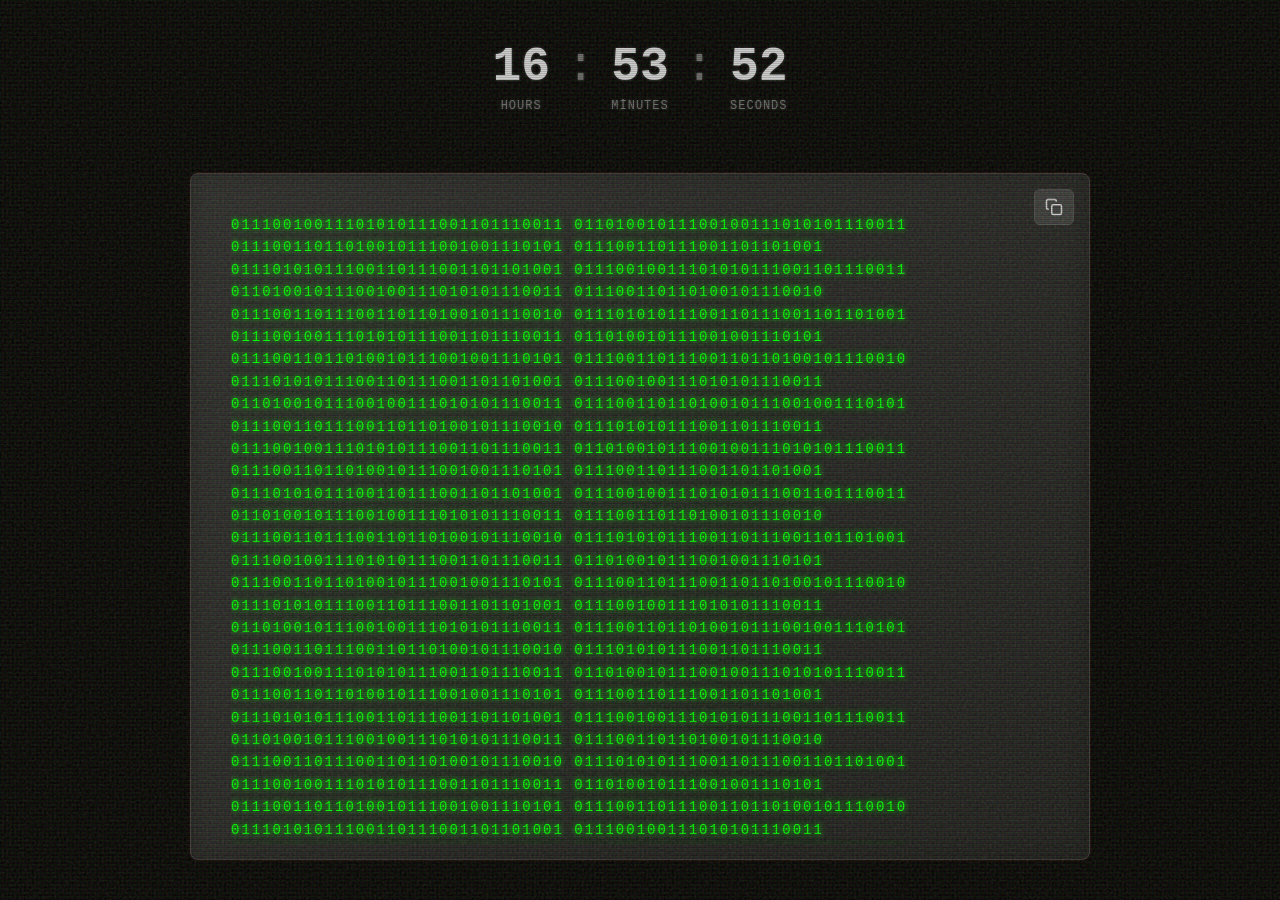
==== index.html @ d08fcc61 "newstsss" ====
<!DOCTYPE html>
<html lang="tr">
<head>
    <meta charset="UTF-8">
    <meta name="viewport" content="width=device-width, initial-scale=1.0">
    <title>ERROR_CODE_99</title>
    <link rel="stylesheet" href="styles.css">
</head>
<body>
    <div class="glitch-overlay"></div>
    <div class="scanlines"></div>
    <div class="noise"></div>
    <div class="binary-rain" id="binaryRain"></div>
    <div class="container">
        <div class="countdown-container">
            <div class="countdown" id="countdown">
                <span class="time-unit">
                    <span class="time-value" id="hours">24</span>
                    <span class="time-label">hours</span>
                </span>
                <span class="separator">:</span>
                <span class="time-unit">
                    <span class="time-value" id="minutes">00</span>
                    <span class="time-label">minutes</span>
                </span>
                <span class="separator">:</span>
                <span class="time-unit">
                    <span class="time-value" id="seconds">00</span>
                    <span class="time-label">seconds</span>
                </span>
            </div>
        </div>
        
        <div class="prompt-container">
            <button class="copy-button" id="copyButton" title="Copy to clipboard">
                <svg width="18" height="18" viewBox="0 0 24 24" fill="none" stroke="currentColor" stroke-width="2">
                    <rect x="9" y="9" width="13" height="13" rx="2" ry="2"></rect>
                    <path d="M5 15H4a2 2 0 0 1-2-2V4a2 2 0 0 1 2-2h9a2 2 0 0 1 2 2v1"></path>
                </svg>
            </button>
            <div class="prompt-content" id="promptContent"></div>
        </div>
    </div>
    
    <script src="script.js"></script>
</body>
</html>
---- styles.css ----
* {
    margin: 0;
    padding: 0;
    box-sizing: border-box;
}

body {
    background-color: #000000;
    color: #ffffff;
    font-family: 'Courier New', monospace;
    min-height: 100vh;
    width: 100vw;
    height: 100vh;
    display: flex;
    justify-content: center;
    align-items: center;
    overflow: hidden;
    position: relative;
    margin: 0;
    padding: 0;
}

/* Glitch overlay efekti */
.glitch-overlay {
    position: fixed;
    top: 0;
    left: 0;
    width: 100%;
    height: 100%;
    pointer-events: none;
    z-index: 1000;
    background: 
        linear-gradient(0deg, transparent 50%, rgba(0, 255, 0, 0.03) 50%),
        linear-gradient(90deg, transparent 50%, rgba(255, 0, 0, 0.03) 50%);
    background-size: 100% 4px, 4px 100%;
    animation: glitch 0.3s infinite;
    mix-blend-mode: screen;
}

@keyframes glitch {
    0%, 100% {
        transform: translate(0);
        opacity: 1;
    }
    20% {
        transform: translate(-2px, 2px);
        opacity: 0.8;
    }
    40% {
        transform: translate(-2px, -2px);
        opacity: 0.9;
    }
    60% {
        transform: translate(2px, 2px);
        opacity: 0.85;
    }
    80% {
        transform: translate(2px, -2px);
        opacity: 0.9;
    }
}

/* Scanlines efekti */
.scanlines {
    position: fixed;
    top: 0;
    left: 0;
    width: 100%;
    height: 100%;
    pointer-events: none;
    z-index: 999;
    background: repeating-linear-gradient(
        0deg,
        rgba(0, 0, 0, 0.15),
        rgba(0, 0, 0, 0.15) 1px,
        transparent 1px,
        transparent 2px
    );
    animation: scanline 8s linear infinite;
}

@keyframes scanline {
    0% {
        transform: translateY(0);
    }
    100% {
        transform: translateY(100vh);
    }
}

/* Noise/static efekti */
.noise {
    position: fixed;
    top: 0;
    left: 0;
    width: 100%;
    height: 100%;
    pointer-events: none;
    z-index: 998;
    opacity: 0.15;
    background-image: url("data:image/svg+xml,%3Csvg viewBox='0 0 400 400' xmlns='http://www.w3.org/2000/svg'%3E%3Cfilter id='noiseFilter'%3E%3CfeTurbulence type='fractalNoise' baseFrequency='0.9' numOctaves='4' stitchTiles='stitch'/%3E%3C/filter%3E%3Crect width='100%25' height='100%25' filter='url(%23noiseFilter)'/%3E%3C/svg%3E");
    animation: noise 0.2s infinite;
}

@keyframes noise {
    0%, 100% {
        opacity: 0.1;
    }
    50% {
        opacity: 0.2;
    }
}

/* Binary rain efekti */
.binary-rain {
    position: fixed;
    top: 0;
    left: 0;
    width: 100%;
    height: 100%;
    pointer-events: none;
    z-index: 500;
    overflow: hidden;
    font-family: 'Courier New', monospace;
    font-size: 14px;
    color: #00ff00;
    opacity: 0.3;
    text-shadow: 0 0 5px rgba(0, 255, 0, 0.5);
}

.binary-column {
    position: absolute;
    top: -100%;
    color: #00ff00;
    font-size: 14px;
    line-height: 1.4;
    white-space: nowrap;
    animation: fall linear infinite;
    text-shadow: 0 0 5px rgba(0, 255, 0, 0.8), 0 0 10px rgba(0, 255, 0, 0.4);
    font-weight: 300;
    letter-spacing: 1px;
}

.binary-column:nth-child(odd) {
    color: #00ff88;
    opacity: 0.8;
}

.binary-column:nth-child(3n) {
    color: #88ff00;
    opacity: 0.7;
}

@keyframes fall {
    0% {
        transform: translateY(-100%);
        opacity: 0;
    }
    10% {
        opacity: 1;
    }
    90% {
        opacity: 1;
    }
    100% {
        transform: translateY(100vh);
        opacity: 0;
    }
}

.container {
    width: 100%;
    height: 100vh;
    max-width: 100%;
    padding: 40px 20px;
    display: flex;
    flex-direction: column;
    align-items: center;
    justify-content: center;
    gap: 40px;
    position: relative;
    z-index: 1;
    animation: flicker 3s infinite;
}

@keyframes flicker {
    0%, 100% {
        opacity: 1;
    }
    41.99% {
        opacity: 1;
    }
    42% {
        opacity: 0.98;
    }
    42.01% {
        opacity: 1;
    }
    43% {
        opacity: 0.99;
    }
    43.01% {
        opacity: 1;
    }
    47.99% {
        opacity: 1;
    }
    48% {
        opacity: 0.97;
    }
    48.01% {
        opacity: 1;
    }
}

.countdown-container {
    width: 100%;
    display: flex;
    justify-content: center;
    margin-bottom: 20px;
}

.countdown {
    display: flex;
    align-items: center;
    gap: 15px;
    color: #888888;
    font-size: 24px;
    font-weight: 300;
    position: relative;
    animation: countdown-glitch 6s infinite;
    text-shadow: 0 0 3px rgba(136, 136, 136, 0.5);
}

@keyframes countdown-glitch {
    0%, 100% {
        transform: translate(0);
        opacity: 1;
    }
    15% {
        transform: translate(-1px, 1px);
        opacity: 0.95;
    }
    30% {
        transform: translate(1px, -1px);
        opacity: 0.97;
    }
    45% {
        transform: translate(-0.5px, -0.5px);
        opacity: 0.96;
    }
    60% {
        transform: translate(0.5px, 0.5px);
        opacity: 0.98;
    }
    75% {
        transform: translate(0);
        opacity: 1;
    }
}

.time-unit {
    display: flex;
    flex-direction: column;
    align-items: center;
    gap: 5px;
}

.time-value {
    font-size: 48px;
    font-weight: 600;
    color: #cccccc;
    min-width: 60px;
    text-align: center;
}

.time-label {
    font-size: 12px;
    color: #666666;
    text-transform: uppercase;
    letter-spacing: 1px;
}

.separator {
    font-size: 48px;
    color: #666666;
    margin-top: -20px;
}

.prompt-container {
    width: 100%;
    max-width: 900px;
    background: linear-gradient(135deg, #2a2a2a 0%, #1a1a1a 100%);
    border: 1px solid #3a3a3a;
    border-radius: 8px;
    padding: 40px;
    box-shadow: 
        0 4px 20px rgba(0, 0, 0, 0.5),
        0 0 0 1px rgba(255, 0, 0, 0.1),
        inset 0 0 20px rgba(0, 0, 0, 0.3);
    position: relative;
    animation: glitch-box 4s infinite;
    overflow: hidden;
}

@keyframes glitch-box {
    0%, 100% {
        transform: translate(0);
        filter: hue-rotate(0deg);
    }
    20% {
        transform: translate(-1px, 1px);
        filter: hue-rotate(5deg);
    }
    40% {
        transform: translate(1px, -1px);
        filter: hue-rotate(-5deg);
    }
    60% {
        transform: translate(-1px, -1px);
        filter: hue-rotate(3deg);
    }
    80% {
        transform: translate(1px, 1px);
        filter: hue-rotate(-3deg);
    }
}

.prompt-container::before {
    content: '';
    position: absolute;
    top: 0;
    left: -100%;
    width: 100%;
    height: 100%;
    background: linear-gradient(
        90deg,
        transparent,
        rgba(255, 255, 255, 0.03) 50%,
        transparent
    );
    animation: scan 3s linear infinite;
}

@keyframes scan {
    0% {
        left: -100%;
    }
    100% {
        left: 100%;
    }
}

.copy-button {
    position: absolute;
    top: 15px;
    right: 15px;
    background: #3a3a3a;
    border: 1px solid #4a4a4a;
    border-radius: 6px;
    color: #cccccc;
    cursor: pointer;
    padding: 8px 10px;
    display: flex;
    align-items: center;
    justify-content: center;
    transition: all 0.2s ease;
    z-index: 10;
}

.copy-button:hover {
    background: #4a4a4a;
    border-color: #5a5a5a;
    color: #ffffff;
}

.copy-button:active {
    background: #2a2a2a;
    transform: scale(0.95);
}

.copy-button.copied {
    background: #2a5a2a;
    border-color: #3a7a3a;
    color: #90ee90;
}

.prompt-content {
    color: #00ff00;
    font-size: 14px;
    line-height: 1.6;
    white-space: pre-wrap;
    word-wrap: break-word;
    font-family: 'Courier New', 'Consolas', 'Monaco', 'Lucida Console', monospace;
    text-align: left;
    letter-spacing: 2px;
    font-variant-ligatures: none;
    text-rendering: optimizeLegibility;
    -webkit-font-smoothing: antialiased;
    -moz-osx-font-smoothing: grayscale;
    position: relative;
    animation: text-glitch 5s infinite;
    text-shadow: 
        0 0 5px rgba(0, 255, 0, 0.8),
        0 0 10px rgba(0, 255, 0, 0.4),
        0 0 15px rgba(0, 255, 0, 0.2);
    overflow-y: auto;
    max-height: 70vh;
}

@keyframes text-glitch {
    0%, 100% {
        transform: translate(0);
        opacity: 1;
    }
    10% {
        transform: translate(-0.5px, 0.5px);
        opacity: 0.98;
    }
    20% {
        transform: translate(0.5px, -0.5px);
        opacity: 0.99;
    }
    30% {
        transform: translate(-0.3px, -0.3px);
        opacity: 0.97;
    }
    40% {
        transform: translate(0.3px, 0.3px);
        opacity: 0.99;
    }
    50% {
        transform: translate(0);
        opacity: 1;
    }
}

/* Responsive tasarım */
@media (max-width: 768px) {
    .countdown {
        font-size: 18px;
        gap: 10px;
    }
    
    .time-value {
        font-size: 36px;
        min-width: 50px;
    }
    
    .separator {
        font-size: 36px;
        margin-top: -15px;
    }
    
    .prompt-container {
        padding: 30px 20px;
    }
    
    .copy-button {
        top: 10px;
        right: 10px;
        padding: 6px 8px;
    }
    
    .copy-button svg {
        width: 16px;
        height: 16px;
    }
    
    .prompt-content {
        font-size: 12px;
    }
}

@media (max-width: 480px) {
    .time-value {
        font-size: 28px;
        min-width: 40px;
    }
    
    .separator {
        font-size: 28px;
        margin-top: -12px;
    }
    
    .time-label {
        font-size: 10px;
    }
    
    .copy-button {
        top: 8px;
        right: 8px;
        padding: 5px 7px;
    }
    
    .copy-button svg {
        width: 14px;
        height: 14px;
    }
    
    .prompt-content {
        font-size: 11px;
    }
}
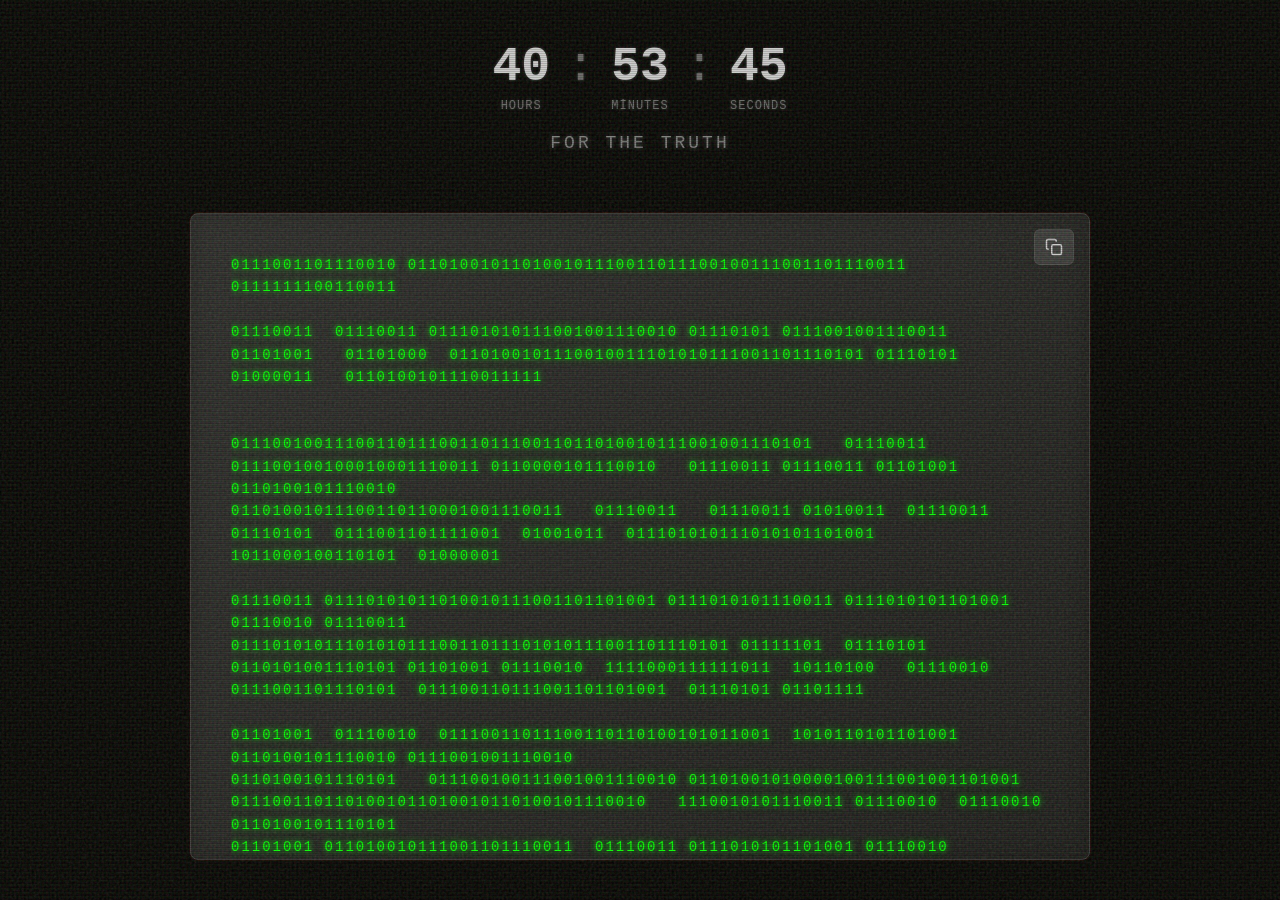
==== commit 10f936ed: "newstyles" ====
--- a/index.html
+++ b/index.html
@@ -15,7 +15,7 @@
         <div class="countdown-container">
             <div class="countdown" id="countdown">
                 <span class="time-unit">
-                    <span class="time-value" id="hours">24</span>
+                    <span class="time-value" id="hours">48</span>
                     <span class="time-label">hours</span>
                 </span>
                 <span class="separator">:</span>
@@ -29,6 +29,7 @@
                     <span class="time-label">seconds</span>
                 </span>
             </div>
+            <div class="truth-text">For the truth</div>
         </div>
         
         <div class="prompt-container">
--- a/styles.css
+++ b/styles.css
@@ -216,8 +216,11 @@
 .countdown-container {
     width: 100%;
     display: flex;
+    flex-direction: column;
+    align-items: center;
     justify-content: center;
     margin-bottom: 20px;
+    gap: 20px;
 }
 
 .countdown {
@@ -230,6 +233,37 @@
     position: relative;
     animation: countdown-glitch 6s infinite;
     text-shadow: 0 0 3px rgba(136, 136, 136, 0.5);
+}
+
+.truth-text {
+    color: #888888;
+    font-size: 18px;
+    font-weight: 300;
+    letter-spacing: 3px;
+    text-transform: uppercase;
+    text-align: center;
+    animation: truth-glitch 7s infinite;
+    text-shadow: 0 0 5px rgba(136, 136, 136, 0.6);
+    opacity: 0.9;
+}
+
+@keyframes truth-glitch {
+    0%, 100% {
+        transform: translate(0);
+        opacity: 0.9;
+    }
+    25% {
+        transform: translate(-1px, 1px);
+        opacity: 0.85;
+    }
+    50% {
+        transform: translate(1px, -1px);
+        opacity: 0.88;
+    }
+    75% {
+        transform: translate(-0.5px, -0.5px);
+        opacity: 0.87;
+    }
 }
 
 @keyframes countdown-glitch {
@@ -470,6 +504,11 @@
     .prompt-content {
         font-size: 12px;
     }
+    
+    .truth-text {
+        font-size: 14px;
+        letter-spacing: 2px;
+    }
 }
 
 @media (max-width: 480px) {
@@ -501,5 +540,10 @@
     .prompt-content {
         font-size: 11px;
     }
-}
-
+    
+    .truth-text {
+        font-size: 12px;
+        letter-spacing: 1.5px;
+    }
+}
+
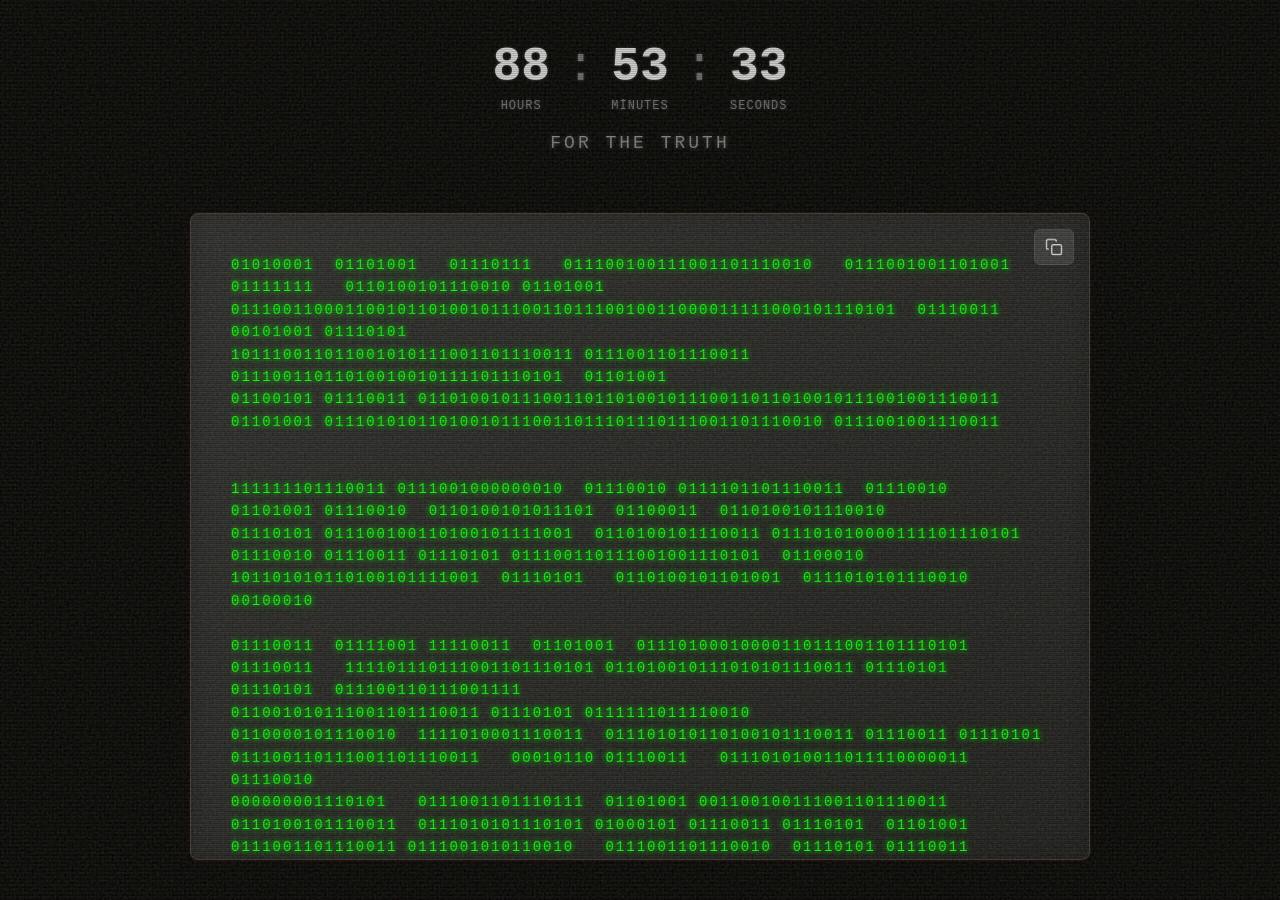
==== commit 37c90001: "newtime" ====
--- a/index.html
+++ b/index.html
@@ -15,7 +15,7 @@
         <div class="countdown-container">
             <div class="countdown" id="countdown">
                 <span class="time-unit">
-                    <span class="time-value" id="hours">48</span>
+                    <span class="time-value" id="hours">96</span>
                     <span class="time-label">hours</span>
                 </span>
                 <span class="separator">:</span>
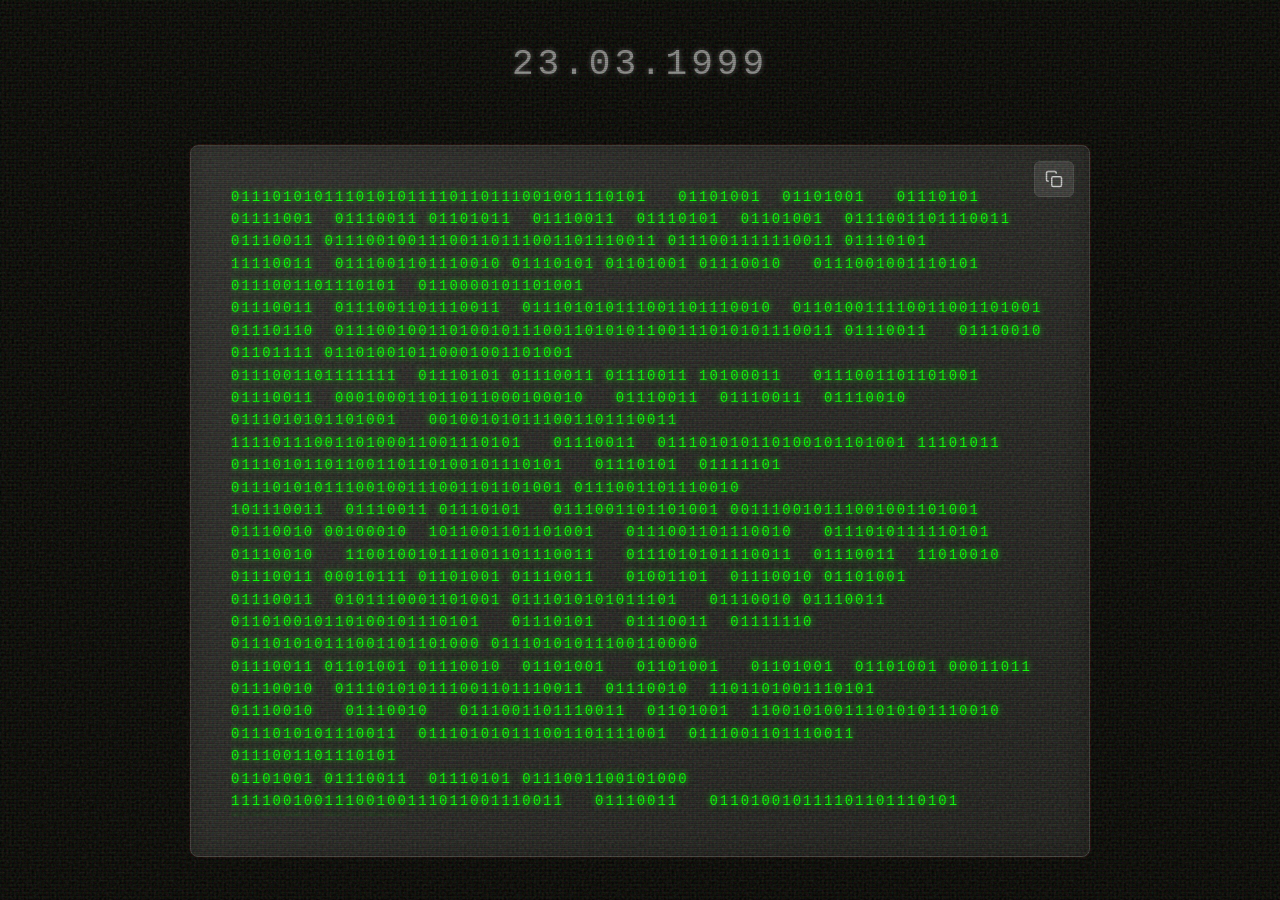
==== commit 52034f75: "newdate" ====
--- a/index.html
+++ b/index.html
@@ -13,23 +13,7 @@
     <div class="binary-rain" id="binaryRain"></div>
     <div class="container">
         <div class="countdown-container">
-            <div class="countdown" id="countdown">
-                <span class="time-unit">
-                    <span class="time-value" id="hours">96</span>
-                    <span class="time-label">hours</span>
-                </span>
-                <span class="separator">:</span>
-                <span class="time-unit">
-                    <span class="time-value" id="minutes">00</span>
-                    <span class="time-label">minutes</span>
-                </span>
-                <span class="separator">:</span>
-                <span class="time-unit">
-                    <span class="time-value" id="seconds">00</span>
-                    <span class="time-label">seconds</span>
-                </span>
-            </div>
-            <div class="truth-text">For the truth</div>
+            <div class="date-display" id="dateDisplay">01.03.1965</div>
         </div>
         
         <div class="prompt-container">
--- a/styles.css
+++ b/styles.css
@@ -223,16 +223,43 @@
     gap: 20px;
 }
 
-.countdown {
-    display: flex;
-    align-items: center;
-    gap: 15px;
+.date-display {
     color: #888888;
-    font-size: 24px;
-    font-weight: 300;
+    font-size: 36px;
+    font-weight: 400;
+    letter-spacing: 4px;
     position: relative;
-    animation: countdown-glitch 6s infinite;
-    text-shadow: 0 0 3px rgba(136, 136, 136, 0.5);
+    animation: date-glitch 6s infinite;
+    text-shadow: 0 0 5px rgba(136, 136, 136, 0.6);
+    font-family: 'Courier New', monospace;
+    text-align: center;
+}
+
+@keyframes date-glitch {
+    0%, 100% {
+        transform: translate(0);
+        opacity: 1;
+    }
+    15% {
+        transform: translate(-1px, 1px);
+        opacity: 0.95;
+    }
+    30% {
+        transform: translate(1px, -1px);
+        opacity: 0.97;
+    }
+    45% {
+        transform: translate(-0.5px, -0.5px);
+        opacity: 0.96;
+    }
+    60% {
+        transform: translate(0.5px, 0.5px);
+        opacity: 0.98;
+    }
+    75% {
+        transform: translate(0);
+        opacity: 1;
+    }
 }
 
 .truth-text {
@@ -471,19 +498,9 @@
 
 /* Responsive tasarım */
 @media (max-width: 768px) {
-    .countdown {
-        font-size: 18px;
-        gap: 10px;
-    }
-    
-    .time-value {
-        font-size: 36px;
-        min-width: 50px;
-    }
-    
-    .separator {
-        font-size: 36px;
-        margin-top: -15px;
+    .date-display {
+        font-size: 28px;
+        letter-spacing: 3px;
     }
     
     .prompt-container {
@@ -512,18 +529,9 @@
 }
 
 @media (max-width: 480px) {
-    .time-value {
-        font-size: 28px;
-        min-width: 40px;
-    }
-    
-    .separator {
-        font-size: 28px;
-        margin-top: -12px;
-    }
-    
-    .time-label {
-        font-size: 10px;
+    .date-display {
+        font-size: 22px;
+        letter-spacing: 2px;
     }
     
     .copy-button {
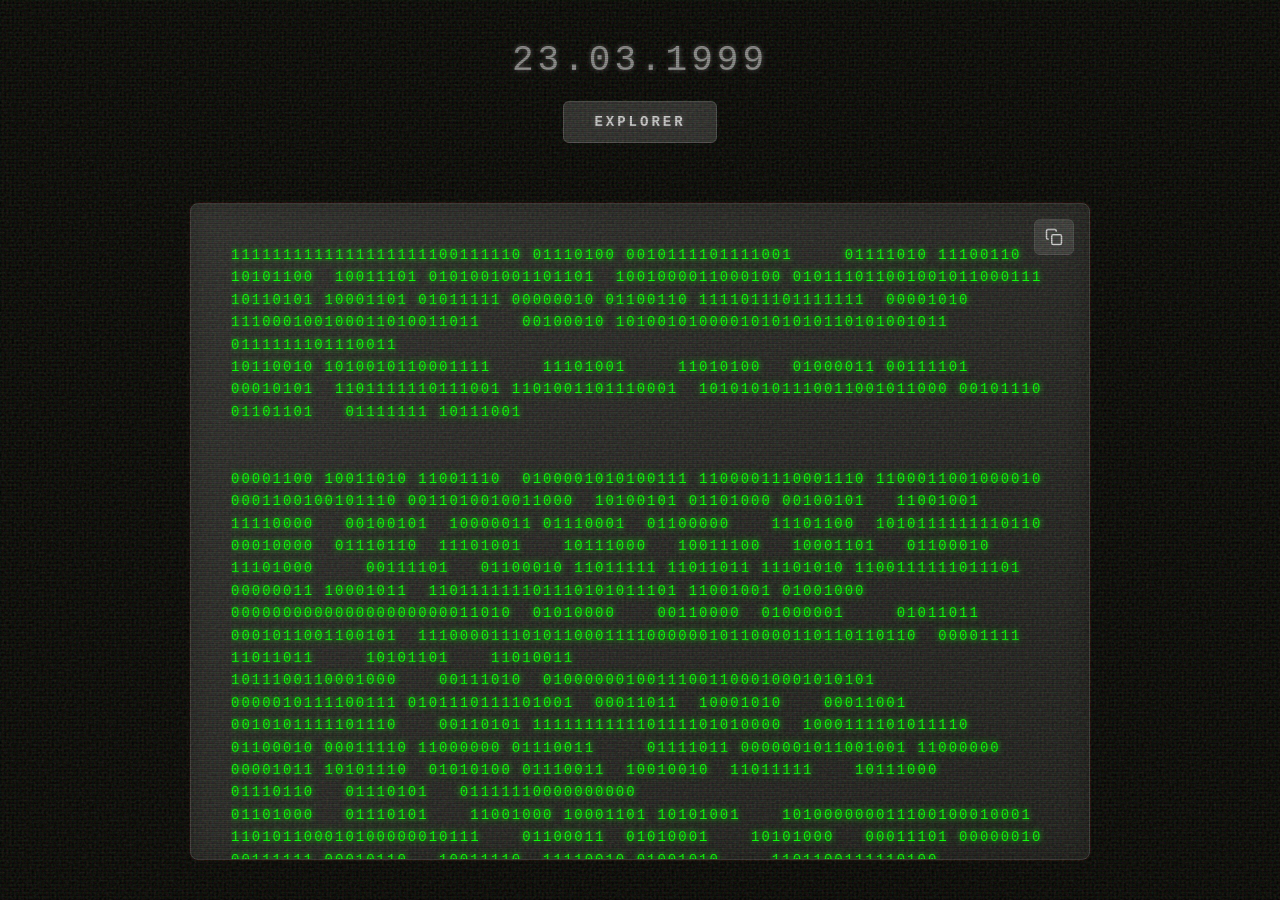
==== commit c139def5: "explorer" ====
--- a/index.html
+++ b/index.html
@@ -14,6 +14,7 @@
     <div class="container">
         <div class="countdown-container">
             <div class="date-display" id="dateDisplay">01.03.1965</div>
+            <a href="explorer.html" class="explorer-button">EXPLORER</a>
         </div>
         
         <div class="prompt-container">
--- a/styles.css
+++ b/styles.css
@@ -221,6 +221,111 @@
     justify-content: center;
     margin-bottom: 20px;
     gap: 20px;
+}
+
+.explorer-button {
+    display: inline-block;
+    padding: 12px 30px;
+    background: #2a2a2a;
+    border: 1px solid #4a4a4a;
+    border-radius: 6px;
+    color: #cccccc;
+    text-decoration: none;
+    font-family: 'Courier New', monospace;
+    font-size: 14px;
+    font-weight: 600;
+    letter-spacing: 3px;
+    text-transform: uppercase;
+    transition: all 0.3s ease;
+    cursor: pointer;
+    position: relative;
+    animation: explorer-glitch 5s infinite;
+    text-shadow: 0 0 5px rgba(136, 136, 136, 0.6);
+}
+
+.explorer-button:hover {
+    background: #3a3a3a;
+    border-color: #5a5a5a;
+    color: #ffffff;
+    transform: translateY(-2px);
+    box-shadow: 0 4px 10px rgba(0, 0, 0, 0.5);
+}
+
+.explorer-button:active {
+    transform: translateY(0);
+    background: #1a1a1a;
+}
+
+@keyframes explorer-glitch {
+    0%, 100% {
+        transform: translate(0);
+        opacity: 1;
+    }
+    25% {
+        transform: translate(-1px, 1px);
+        opacity: 0.95;
+    }
+    50% {
+        transform: translate(1px, -1px);
+        opacity: 0.97;
+    }
+    75% {
+        transform: translate(-0.5px, -0.5px);
+        opacity: 0.96;
+    }
+}
+
+/* Görsel sayfası için container */
+.image-container {
+    width: 100%;
+    height: 100vh;
+    display: flex;
+    justify-content: center;
+    align-items: center;
+    position: relative;
+    z-index: 1;
+    padding: 40px;
+}
+
+.explorer-image {
+    max-width: 90%;
+    max-height: 90vh;
+    width: auto;
+    height: auto;
+    object-fit: contain;
+    border-radius: 8px;
+    box-shadow: 
+        0 10px 40px rgba(0, 0, 0, 0.8),
+        0 0 0 1px rgba(255, 255, 255, 0.1);
+    animation: image-glitch 7s infinite;
+}
+
+@keyframes image-glitch {
+    0%, 100% {
+        transform: translate(0);
+        opacity: 1;
+        filter: hue-rotate(0deg);
+    }
+    20% {
+        transform: translate(-1px, 1px);
+        opacity: 0.98;
+        filter: hue-rotate(2deg);
+    }
+    40% {
+        transform: translate(1px, -1px);
+        opacity: 0.99;
+        filter: hue-rotate(-2deg);
+    }
+    60% {
+        transform: translate(-0.5px, -0.5px);
+        opacity: 0.97;
+        filter: hue-rotate(1deg);
+    }
+    80% {
+        transform: translate(0.5px, 0.5px);
+        opacity: 0.98;
+        filter: hue-rotate(-1deg);
+    }
 }
 
 .date-display {
@@ -526,6 +631,21 @@
         font-size: 14px;
         letter-spacing: 2px;
     }
+    
+    .explorer-button {
+        padding: 10px 24px;
+        font-size: 12px;
+        letter-spacing: 2px;
+    }
+    
+    .explorer-image {
+        max-width: 95%;
+        max-height: 85vh;
+    }
+    
+    .image-container {
+        padding: 20px;
+    }
 }
 
 @media (max-width: 480px) {
@@ -553,5 +673,20 @@
         font-size: 12px;
         letter-spacing: 1.5px;
     }
-}
-
+    
+    .explorer-button {
+        padding: 8px 20px;
+        font-size: 11px;
+        letter-spacing: 1.5px;
+    }
+    
+    .explorer-image {
+        max-width: 98%;
+        max-height: 80vh;
+    }
+    
+    .image-container {
+        padding: 15px;
+    }
+}
+
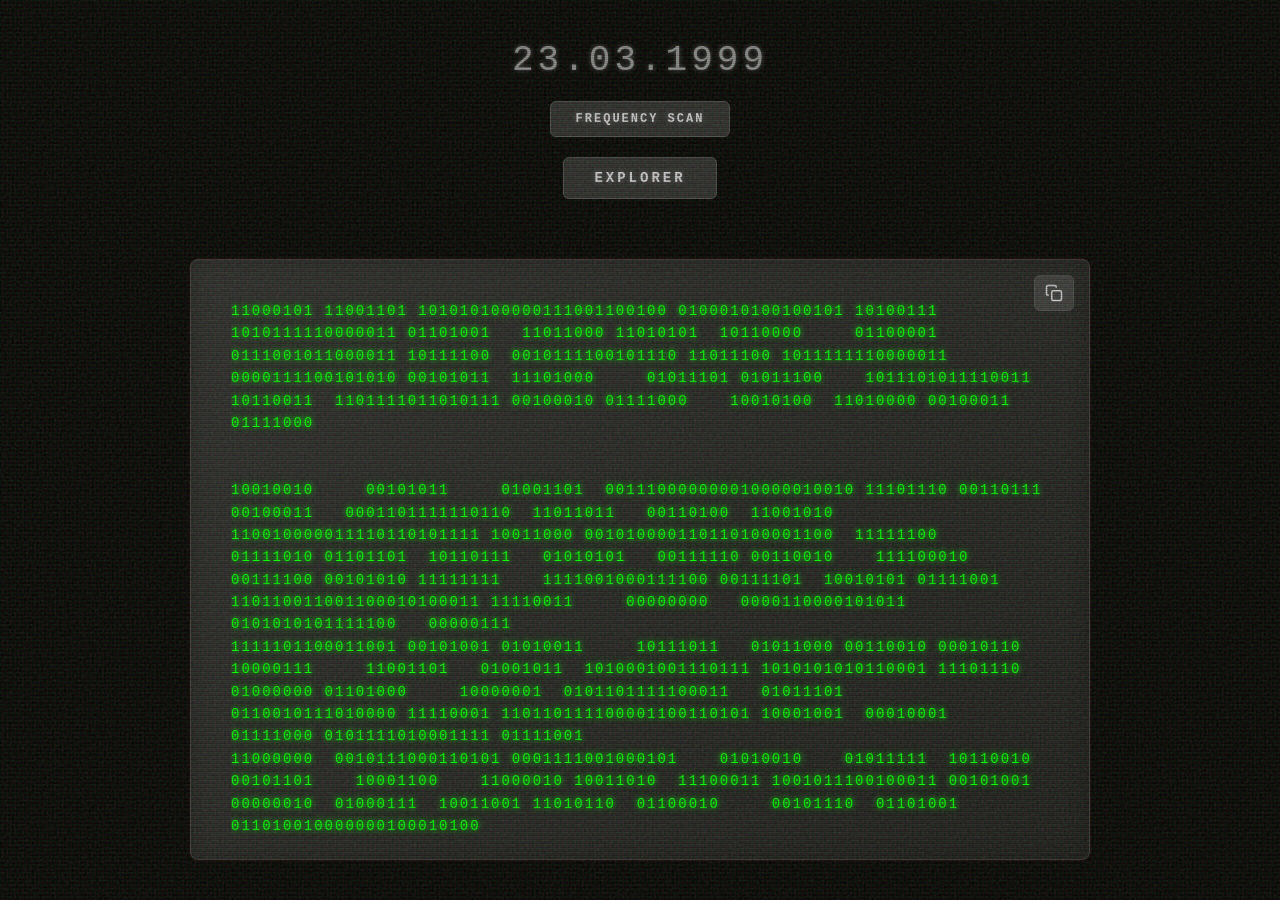
==== commit 790846a1: "newss" ====
--- a/index.html
+++ b/index.html
@@ -14,6 +14,7 @@
     <div class="container">
         <div class="countdown-container">
             <div class="date-display" id="dateDisplay">01.03.1965</div>
+            <button class="frequency-button" id="frequencyButton">FREQUENCY SCAN</button>
             <a href="explorer.html" class="explorer-button">EXPLORER</a>
         </div>
         
@@ -28,6 +29,50 @@
         </div>
     </div>
     
+    <!-- Frequency Modal -->
+    <div class="frequency-modal" id="frequencyModal">
+        <div class="frequency-modal-content">
+            <button class="frequency-close" id="frequencyClose">&times;</button>
+            <div class="frequency-header">
+                <div class="frequency-title">SIGNAL ANALYSIS</div>
+                <div class="frequency-date" id="frequencyDate"></div>
+            </div>
+            <div class="frequency-info">
+                <div class="frequency-item">
+                    <span class="frequency-label">WAVELENGTH:</span>
+                    <span class="frequency-value" id="wavelengthValue">--</span>
+                </div>
+                <div class="frequency-item">
+                    <span class="frequency-label">AMPLITUDE:</span>
+                    <span class="frequency-value" id="amplitudeValue">--</span>
+                </div>
+                <div class="frequency-item">
+                    <span class="frequency-label">SOURCE:</span>
+                    <span class="frequency-value" id="sourceValue">--</span>
+                </div>
+                <div class="frequency-item">
+                    <span class="frequency-label">COORDINATES:</span>
+                    <span class="frequency-value" id="coordinatesValue">--</span>
+                </div>
+                <div class="frequency-item">
+                    <span class="frequency-label">MODULATION:</span>
+                    <span class="frequency-value" id="modulationValue">--</span>
+                </div>
+                <div class="frequency-item">
+                    <span class="frequency-label">POWER LEVEL:</span>
+                    <span class="frequency-value" id="powerValue">--</span>
+                </div>
+            </div>
+            <div class="frequency-visualizer">
+                <div class="frequency-wave" id="frequencyWave"></div>
+            </div>
+            <div class="frequency-status">
+                <span class="status-indicator" id="statusIndicator"></span>
+                <span class="status-text" id="statusText">SCANNING...</span>
+            </div>
+        </div>
+    </div>
+    
     <script src="script.js"></script>
 </body>
 </html>
--- a/styles.css
+++ b/styles.css
@@ -340,6 +340,302 @@
     text-align: center;
 }
 
+.frequency-button {
+    padding: 10px 25px;
+    background: #2a2a2a;
+    border: 1px solid #4a4a4a;
+    border-radius: 6px;
+    color: #cccccc;
+    text-decoration: none;
+    font-family: 'Courier New', monospace;
+    font-size: 12px;
+    font-weight: 600;
+    letter-spacing: 2px;
+    text-transform: uppercase;
+    transition: all 0.3s ease;
+    cursor: pointer;
+    position: relative;
+    animation: frequency-button-glitch 4s infinite;
+    text-shadow: 0 0 5px rgba(136, 136, 136, 0.6);
+}
+
+.frequency-button:hover {
+    background: #3a3a3a;
+    border-color: #5a5a5a;
+    color: #ffffff;
+    transform: translateY(-2px);
+    box-shadow: 0 4px 10px rgba(0, 0, 0, 0.5);
+}
+
+.frequency-button:active {
+    transform: translateY(0);
+    background: #1a1a1a;
+}
+
+@keyframes frequency-button-glitch {
+    0%, 100% {
+        transform: translate(0);
+        opacity: 1;
+    }
+    25% {
+        transform: translate(-1px, 1px);
+        opacity: 0.95;
+    }
+    50% {
+        transform: translate(1px, -1px);
+        opacity: 0.97;
+    }
+    75% {
+        transform: translate(-0.5px, -0.5px);
+        opacity: 0.96;
+    }
+}
+
+/* Frequency Modal */
+.frequency-modal {
+    display: none;
+    position: fixed;
+    top: 0;
+    left: 0;
+    width: 100%;
+    height: 100%;
+    background: rgba(0, 0, 0, 0.85);
+    z-index: 2000;
+    align-items: center;
+    justify-content: center;
+    backdrop-filter: blur(2px);
+    animation: modal-fade-in 0.3s ease;
+}
+
+.frequency-modal.active {
+    display: flex;
+}
+
+@keyframes modal-fade-in {
+    from {
+        opacity: 0;
+    }
+    to {
+        opacity: 1;
+    }
+}
+
+.frequency-modal-content {
+    background: linear-gradient(135deg, #1a1a1a 0%, #0a0a0a 100%);
+    border: 2px solid #3a3a3a;
+    border-radius: 8px;
+    padding: 30px;
+    max-width: 500px;
+    width: 90%;
+    position: relative;
+    box-shadow: 
+        0 10px 40px rgba(0, 0, 0, 0.8),
+        0 0 0 1px rgba(0, 255, 0, 0.1),
+        inset 0 0 30px rgba(0, 0, 0, 0.5);
+    animation: modal-content-glitch 5s infinite;
+}
+
+@keyframes modal-content-glitch {
+    0%, 100% {
+        transform: translate(0);
+        filter: hue-rotate(0deg);
+    }
+    20% {
+        transform: translate(-1px, 1px);
+        filter: hue-rotate(2deg);
+    }
+    40% {
+        transform: translate(1px, -1px);
+        filter: hue-rotate(-2deg);
+    }
+    60% {
+        transform: translate(-0.5px, -0.5px);
+        filter: hue-rotate(1deg);
+    }
+    80% {
+        transform: translate(0.5px, 0.5px);
+        filter: hue-rotate(-1deg);
+    }
+}
+
+.frequency-close {
+    position: absolute;
+    top: 15px;
+    right: 15px;
+    background: transparent;
+    border: 1px solid #4a4a4a;
+    border-radius: 4px;
+    color: #cccccc;
+    font-size: 24px;
+    width: 32px;
+    height: 32px;
+    cursor: pointer;
+    display: flex;
+    align-items: center;
+    justify-content: center;
+    transition: all 0.2s ease;
+    line-height: 1;
+    padding: 0;
+}
+
+.frequency-close:hover {
+    background: #3a3a3a;
+    border-color: #5a5a5a;
+    color: #ffffff;
+}
+
+.frequency-header {
+    margin-bottom: 25px;
+    text-align: center;
+    border-bottom: 1px solid #3a3a3a;
+    padding-bottom: 15px;
+}
+
+.frequency-title {
+    color: #00ff00;
+    font-size: 18px;
+    font-weight: 600;
+    letter-spacing: 3px;
+    text-transform: uppercase;
+    text-shadow: 0 0 10px rgba(0, 255, 0, 0.5);
+    margin-bottom: 10px;
+    animation: title-pulse 2s infinite;
+}
+
+@keyframes title-pulse {
+    0%, 100% {
+        opacity: 1;
+    }
+    50% {
+        opacity: 0.7;
+    }
+}
+
+.frequency-date {
+    color: #888888;
+    font-size: 14px;
+    letter-spacing: 2px;
+    font-family: 'Courier New', monospace;
+}
+
+.frequency-info {
+    margin-bottom: 20px;
+}
+
+.frequency-item {
+    display: flex;
+    justify-content: space-between;
+    align-items: center;
+    padding: 10px 0;
+    border-bottom: 1px solid rgba(58, 58, 58, 0.5);
+    font-family: 'Courier New', monospace;
+}
+
+.frequency-item:last-child {
+    border-bottom: none;
+}
+
+.frequency-label {
+    color: #666666;
+    font-size: 11px;
+    letter-spacing: 1.5px;
+    text-transform: uppercase;
+}
+
+.frequency-value {
+    color: #00ff88;
+    font-size: 12px;
+    letter-spacing: 1px;
+    text-shadow: 0 0 5px rgba(0, 255, 136, 0.5);
+    animation: value-flicker 3s infinite;
+}
+
+@keyframes value-flicker {
+    0%, 100% {
+        opacity: 1;
+    }
+    50% {
+        opacity: 0.8;
+    }
+}
+
+.frequency-visualizer {
+    width: 100%;
+    height: 80px;
+    background: #0a0a0a;
+    border: 1px solid #2a2a2a;
+    border-radius: 4px;
+    margin-bottom: 20px;
+    position: relative;
+    overflow: hidden;
+}
+
+.frequency-wave {
+    width: 100%;
+    height: 100%;
+    position: relative;
+}
+
+.frequency-wave::before {
+    content: '';
+    position: absolute;
+    bottom: 50%;
+    left: 0;
+    width: 100%;
+    height: 2px;
+    background: #00ff00;
+    box-shadow: 0 0 10px rgba(0, 255, 0, 0.8);
+    animation: wave-animation 1s ease-in-out infinite;
+}
+
+@keyframes wave-animation {
+    0%, 100% {
+        transform: scaleY(0.5);
+        opacity: 0.7;
+    }
+    50% {
+        transform: scaleY(1);
+        opacity: 1;
+    }
+}
+
+.frequency-status {
+    display: flex;
+    align-items: center;
+    gap: 10px;
+    justify-content: center;
+    padding-top: 15px;
+    border-top: 1px solid #3a3a3a;
+}
+
+.status-indicator {
+    width: 10px;
+    height: 10px;
+    border-radius: 50%;
+    background: #00ff00;
+    box-shadow: 0 0 10px rgba(0, 255, 0, 0.8);
+    animation: status-pulse 1.5s infinite;
+}
+
+@keyframes status-pulse {
+    0%, 100% {
+        opacity: 1;
+        transform: scale(1);
+    }
+    50% {
+        opacity: 0.5;
+        transform: scale(1.2);
+    }
+}
+
+.status-text {
+    color: #888888;
+    font-size: 11px;
+    letter-spacing: 2px;
+    text-transform: uppercase;
+    font-family: 'Courier New', monospace;
+}
+
 @keyframes date-glitch {
     0%, 100% {
         transform: translate(0);
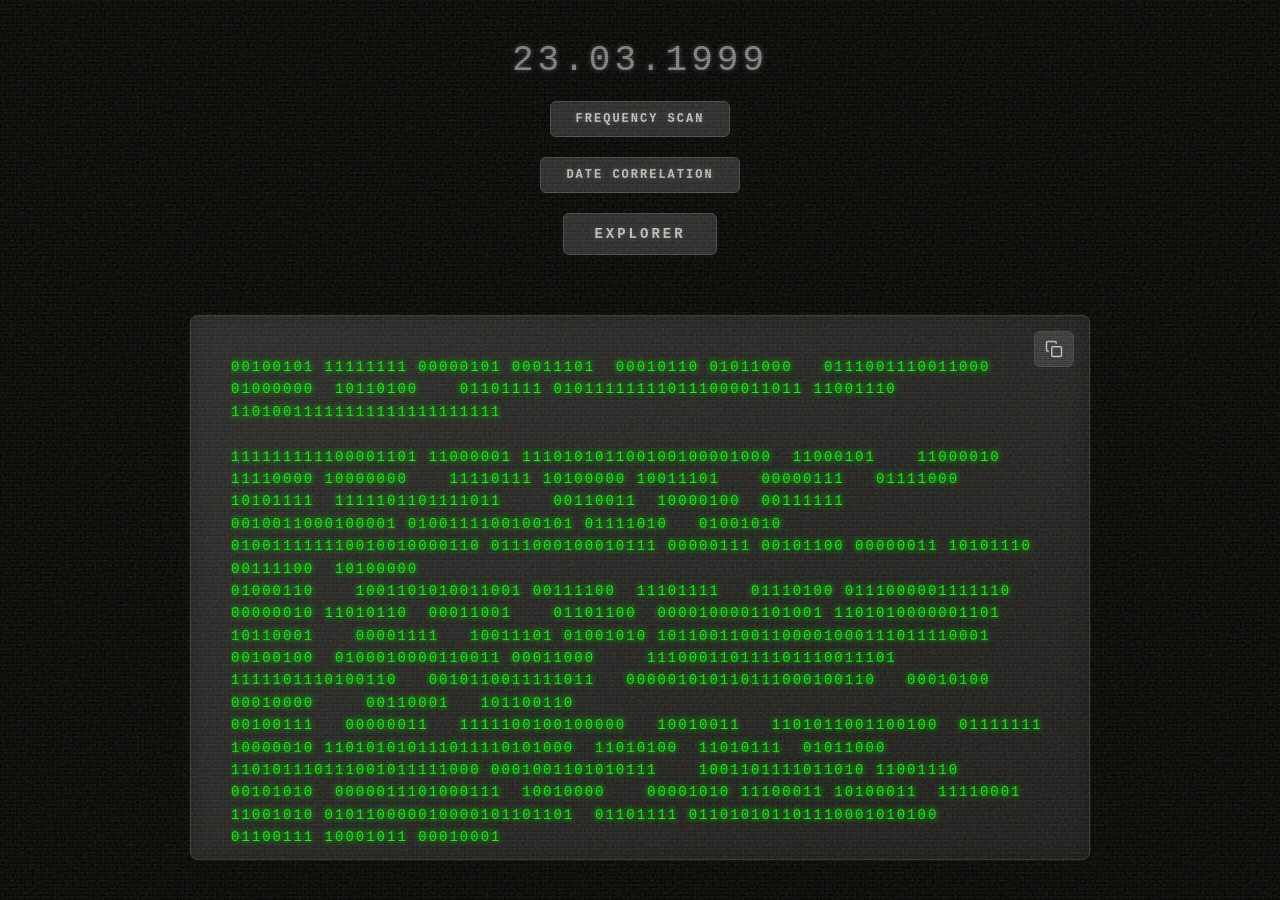
==== commit b15ce733: "newsssss" ====
--- a/index.html
+++ b/index.html
@@ -15,6 +15,7 @@
         <div class="countdown-container">
             <div class="date-display" id="dateDisplay">01.03.1965</div>
             <button class="frequency-button" id="frequencyButton">FREQUENCY SCAN</button>
+            <button class="correlation-button" id="correlationButton">DATE CORRELATION</button>
             <a href="explorer.html" class="explorer-button">EXPLORER</a>
         </div>
         
@@ -73,6 +74,56 @@
         </div>
     </div>
     
+    <!-- Correlation Modal -->
+    <div class="correlation-modal" id="correlationModal">
+        <div class="correlation-modal-content">
+            <button class="correlation-close" id="correlationClose">&times;</button>
+            <div class="correlation-header">
+                <div class="correlation-title">TEMPORAL CORRELATION ENGINE</div>
+                <div class="correlation-subtitle">ANALYZING TEMPORAL PATTERNS...</div>
+            </div>
+            <div class="correlation-inputs">
+                <div class="date-input-group">
+                    <label class="date-label">DATE ALPHA:</label>
+                    <input type="text" class="date-input" id="dateInput1" placeholder="DD.MM.YYYY" maxlength="10">
+                </div>
+                <div class="date-input-group">
+                    <label class="date-label">DATE BETA:</label>
+                    <input type="text" class="date-input" id="dateInput2" placeholder="DD.MM.YYYY" maxlength="10">
+                </div>
+                <button class="correlation-analyze-btn" id="correlationAnalyzeBtn">ANALYZE</button>
+            </div>
+            <div class="correlation-results" id="correlationResults" style="display: none;">
+                <div class="correlation-status">
+                    <span class="correlation-status-indicator" id="correlationStatusIndicator"></span>
+                    <span class="correlation-status-text" id="correlationStatusText">PROCESSING...</span>
+                </div>
+                <div class="correlation-metrics">
+                    <div class="correlation-metric">
+                        <span class="metric-label">TEMPORAL GAP:</span>
+                        <span class="metric-value" id="temporalGap">--</span>
+                    </div>
+                    <div class="correlation-metric">
+                        <span class="metric-label">RESONANCE LEVEL:</span>
+                        <span class="metric-value" id="resonanceLevel">--</span>
+                    </div>
+                    <div class="correlation-metric">
+                        <span class="metric-label">PATTERN TYPE:</span>
+                        <span class="metric-value" id="patternType">--</span>
+                    </div>
+                </div>
+                <div class="correlation-analysis">
+                    <div class="analysis-title">CORRELATION ANALYSIS:</div>
+                    <div class="analysis-text" id="analysisText"></div>
+                </div>
+                <div class="correlation-visual">
+                    <div class="visual-title">TEMPORAL WAVEFORM:</div>
+                    <div class="correlation-waveform" id="correlationWaveform"></div>
+                </div>
+            </div>
+        </div>
+    </div>
+    
     <script src="script.js"></script>
 </body>
 </html>
--- a/styles.css
+++ b/styles.css
@@ -373,6 +373,57 @@
 }
 
 @keyframes frequency-button-glitch {
+    0%, 100% {
+        transform: translate(0);
+        opacity: 1;
+    }
+    25% {
+        transform: translate(-1px, 1px);
+        opacity: 0.95;
+    }
+    50% {
+        transform: translate(1px, -1px);
+        opacity: 0.97;
+    }
+    75% {
+        transform: translate(-0.5px, -0.5px);
+        opacity: 0.96;
+    }
+}
+
+.correlation-button {
+    padding: 10px 25px;
+    background: #2a2a2a;
+    border: 1px solid #4a4a4a;
+    border-radius: 6px;
+    color: #cccccc;
+    text-decoration: none;
+    font-family: 'Courier New', monospace;
+    font-size: 12px;
+    font-weight: 600;
+    letter-spacing: 2px;
+    text-transform: uppercase;
+    transition: all 0.3s ease;
+    cursor: pointer;
+    position: relative;
+    animation: correlation-button-glitch 4.5s infinite;
+    text-shadow: 0 0 5px rgba(136, 136, 136, 0.6);
+}
+
+.correlation-button:hover {
+    background: #3a3a3a;
+    border-color: #5a5a5a;
+    color: #ffffff;
+    transform: translateY(-2px);
+    box-shadow: 0 4px 10px rgba(0, 0, 0, 0.5);
+}
+
+.correlation-button:active {
+    transform: translateY(0);
+    background: #1a1a1a;
+}
+
+@keyframes correlation-button-glitch {
     0%, 100% {
         transform: translate(0);
         opacity: 1;
@@ -634,6 +685,353 @@
     letter-spacing: 2px;
     text-transform: uppercase;
     font-family: 'Courier New', monospace;
+}
+
+/* Correlation Modal */
+.correlation-modal {
+    display: none;
+    position: fixed;
+    top: 0;
+    left: 0;
+    width: 100%;
+    height: 100%;
+    background: rgba(0, 0, 0, 0.85);
+    z-index: 2000;
+    align-items: center;
+    justify-content: center;
+    backdrop-filter: blur(2px);
+    animation: modal-fade-in 0.3s ease;
+}
+
+.correlation-modal.active {
+    display: flex;
+}
+
+.correlation-modal-content {
+    background: linear-gradient(135deg, #1a1a1a 0%, #0a0a0a 100%);
+    border: 2px solid #3a3a3a;
+    border-radius: 8px;
+    padding: 30px;
+    max-width: 600px;
+    width: 90%;
+    position: relative;
+    box-shadow: 
+        0 10px 40px rgba(0, 0, 0, 0.8),
+        0 0 0 1px rgba(0, 150, 255, 0.1),
+        inset 0 0 30px rgba(0, 0, 0, 0.5);
+    animation: correlation-modal-glitch 5s infinite;
+    max-height: 90vh;
+    overflow-y: auto;
+}
+
+@keyframes correlation-modal-glitch {
+    0%, 100% {
+        transform: translate(0);
+        filter: hue-rotate(0deg);
+    }
+    20% {
+        transform: translate(-1px, 1px);
+        filter: hue-rotate(2deg);
+    }
+    40% {
+        transform: translate(1px, -1px);
+        filter: hue-rotate(-2deg);
+    }
+    60% {
+        transform: translate(-0.5px, -0.5px);
+        filter: hue-rotate(1deg);
+    }
+    80% {
+        transform: translate(0.5px, 0.5px);
+        filter: hue-rotate(-1deg);
+    }
+}
+
+.correlation-close {
+    position: absolute;
+    top: 15px;
+    right: 15px;
+    background: transparent;
+    border: 1px solid #4a4a4a;
+    border-radius: 4px;
+    color: #cccccc;
+    font-size: 24px;
+    width: 32px;
+    height: 32px;
+    cursor: pointer;
+    display: flex;
+    align-items: center;
+    justify-content: center;
+    transition: all 0.2s ease;
+    line-height: 1;
+    padding: 0;
+}
+
+.correlation-close:hover {
+    background: #3a3a3a;
+    border-color: #5a5a5a;
+    color: #ffffff;
+}
+
+.correlation-header {
+    margin-bottom: 25px;
+    text-align: center;
+    border-bottom: 1px solid #3a3a3a;
+    padding-bottom: 15px;
+}
+
+.correlation-title {
+    color: #0096ff;
+    font-size: 18px;
+    font-weight: 600;
+    letter-spacing: 3px;
+    text-transform: uppercase;
+    text-shadow: 0 0 10px rgba(0, 150, 255, 0.5);
+    margin-bottom: 10px;
+    animation: correlation-title-pulse 2s infinite;
+}
+
+@keyframes correlation-title-pulse {
+    0%, 100% {
+        opacity: 1;
+    }
+    50% {
+        opacity: 0.7;
+    }
+}
+
+.correlation-subtitle {
+    color: #666666;
+    font-size: 11px;
+    letter-spacing: 2px;
+    font-family: 'Courier New', monospace;
+    text-transform: uppercase;
+}
+
+.correlation-inputs {
+    margin-bottom: 25px;
+}
+
+.date-input-group {
+    margin-bottom: 15px;
+}
+
+.date-label {
+    display: block;
+    color: #666666;
+    font-size: 11px;
+    letter-spacing: 1.5px;
+    text-transform: uppercase;
+    margin-bottom: 8px;
+    font-family: 'Courier New', monospace;
+}
+
+.date-input {
+    width: 100%;
+    padding: 10px 15px;
+    background: #0a0a0a;
+    border: 1px solid #3a3a3a;
+    border-radius: 4px;
+    color: #00ff88;
+    font-family: 'Courier New', monospace;
+    font-size: 14px;
+    letter-spacing: 2px;
+    text-align: center;
+    transition: all 0.3s ease;
+}
+
+.date-input:focus {
+    outline: none;
+    border-color: #0096ff;
+    box-shadow: 0 0 10px rgba(0, 150, 255, 0.3);
+    background: #1a1a1a;
+}
+
+.date-input::placeholder {
+    color: #444444;
+}
+
+.correlation-analyze-btn {
+    width: 100%;
+    padding: 12px;
+    background: #2a2a2a;
+    border: 1px solid #0096ff;
+    border-radius: 4px;
+    color: #0096ff;
+    font-family: 'Courier New', monospace;
+    font-size: 12px;
+    font-weight: 600;
+    letter-spacing: 2px;
+    text-transform: uppercase;
+    cursor: pointer;
+    transition: all 0.3s ease;
+    text-shadow: 0 0 5px rgba(0, 150, 255, 0.5);
+}
+
+.correlation-analyze-btn:hover {
+    background: #3a3a3a;
+    border-color: #00aaff;
+    color: #00aaff;
+    box-shadow: 0 0 15px rgba(0, 150, 255, 0.4);
+}
+
+.correlation-analyze-btn:active {
+    background: #1a1a1a;
+    transform: scale(0.98);
+}
+
+.correlation-results {
+    margin-top: 25px;
+    padding-top: 25px;
+    border-top: 1px solid #3a3a3a;
+}
+
+.correlation-status {
+    display: flex;
+    align-items: center;
+    gap: 10px;
+    justify-content: center;
+    margin-bottom: 20px;
+}
+
+.correlation-status-indicator {
+    width: 10px;
+    height: 10px;
+    border-radius: 50%;
+    background: #0096ff;
+    box-shadow: 0 0 10px rgba(0, 150, 255, 0.8);
+    animation: correlation-status-pulse 1.5s infinite;
+}
+
+@keyframes correlation-status-pulse {
+    0%, 100% {
+        opacity: 1;
+        transform: scale(1);
+    }
+    50% {
+        opacity: 0.5;
+        transform: scale(1.2);
+    }
+}
+
+.correlation-status-text {
+    color: #888888;
+    font-size: 11px;
+    letter-spacing: 2px;
+    text-transform: uppercase;
+    font-family: 'Courier New', monospace;
+}
+
+.correlation-metrics {
+    margin-bottom: 20px;
+}
+
+.correlation-metric {
+    display: flex;
+    justify-content: space-between;
+    align-items: center;
+    padding: 10px 0;
+    border-bottom: 1px solid rgba(58, 58, 58, 0.5);
+    font-family: 'Courier New', monospace;
+}
+
+.correlation-metric:last-child {
+    border-bottom: none;
+}
+
+.metric-label {
+    color: #666666;
+    font-size: 11px;
+    letter-spacing: 1.5px;
+    text-transform: uppercase;
+}
+
+.metric-value {
+    color: #0096ff;
+    font-size: 12px;
+    letter-spacing: 1px;
+    text-shadow: 0 0 5px rgba(0, 150, 255, 0.5);
+    animation: value-flicker 3s infinite;
+}
+
+.correlation-analysis {
+    margin-bottom: 20px;
+    padding: 15px;
+    background: #0a0a0a;
+    border: 1px solid #2a2a2a;
+    border-radius: 4px;
+}
+
+.analysis-title {
+    color: #666666;
+    font-size: 11px;
+    letter-spacing: 2px;
+    text-transform: uppercase;
+    margin-bottom: 10px;
+    font-family: 'Courier New', monospace;
+}
+
+.analysis-text {
+    color: #00ff88;
+    font-size: 12px;
+    line-height: 1.6;
+    letter-spacing: 1px;
+    font-family: 'Courier New', monospace;
+    text-shadow: 0 0 5px rgba(0, 255, 136, 0.3);
+}
+
+.correlation-visual {
+    margin-top: 20px;
+}
+
+.visual-title {
+    color: #666666;
+    font-size: 11px;
+    letter-spacing: 2px;
+    text-transform: uppercase;
+    margin-bottom: 10px;
+    font-family: 'Courier New', monospace;
+}
+
+.correlation-waveform {
+    width: 100%;
+    height: 100px;
+    background: #0a0a0a;
+    border: 1px solid #2a2a2a;
+    border-radius: 4px;
+    position: relative;
+    overflow: hidden;
+}
+
+.correlation-waveform::before {
+    content: '';
+    position: absolute;
+    bottom: 50%;
+    left: 0;
+    width: 100%;
+    height: 2px;
+    background: #0096ff;
+    box-shadow: 0 0 10px rgba(0, 150, 255, 0.8);
+    animation: correlation-wave-animation 2s ease-in-out infinite;
+}
+
+@keyframes correlation-wave-animation {
+    0%, 100% {
+        transform: scaleY(0.3) scaleX(1);
+        opacity: 0.7;
+    }
+    25% {
+        transform: scaleY(0.8) scaleX(1.05);
+        opacity: 0.9;
+    }
+    50% {
+        transform: scaleY(1) scaleX(1);
+        opacity: 1;
+    }
+    75% {
+        transform: scaleY(0.6) scaleX(0.95);
+        opacity: 0.8;
+    }
 }
 
 @keyframes date-glitch {
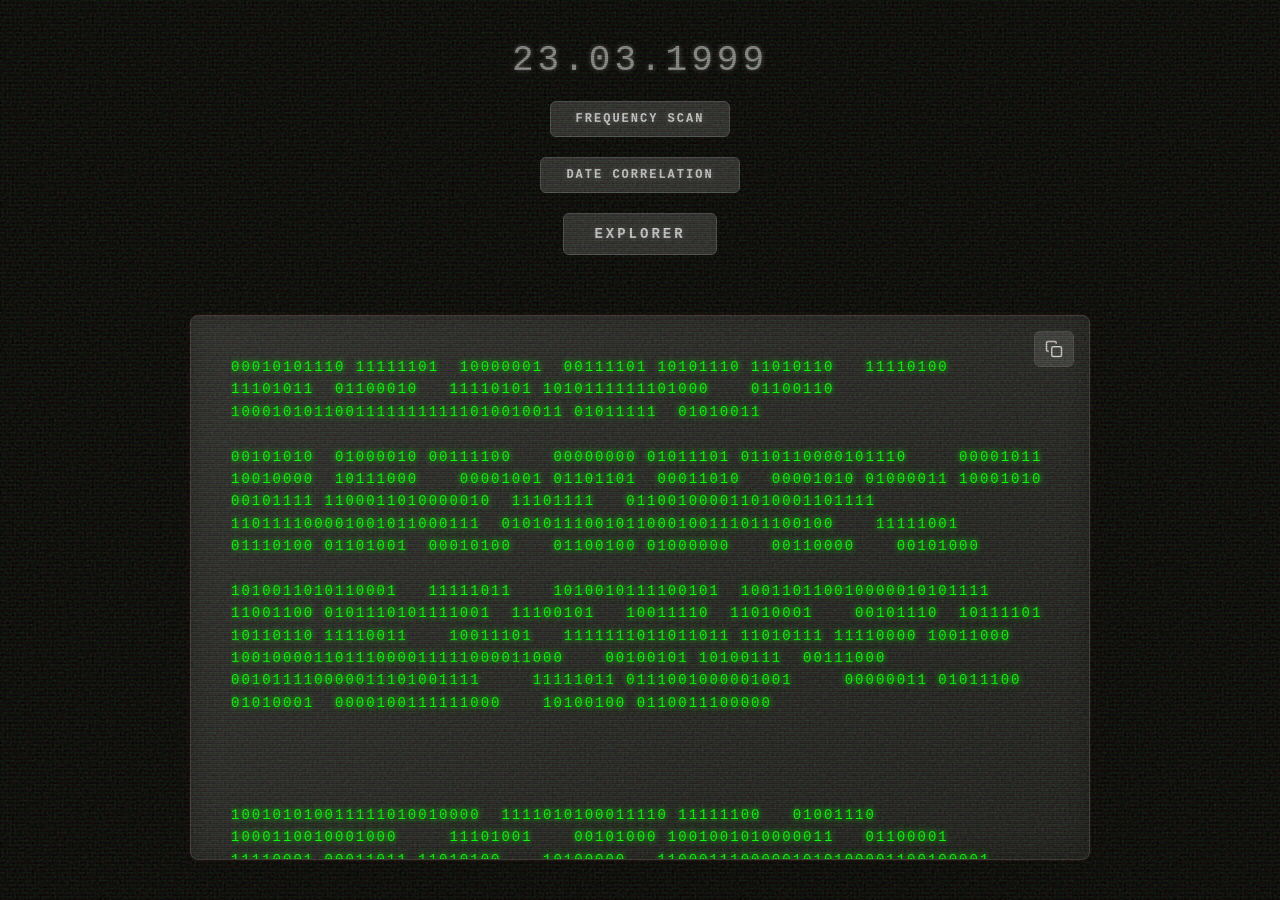
==== commit 32a69061: "newssst" ====
--- a/index.html
+++ b/index.html
@@ -93,6 +93,20 @@
                 </div>
                 <button class="correlation-analyze-btn" id="correlationAnalyzeBtn">ANALYZE</button>
             </div>
+            <div class="correlation-loading" id="correlationLoading" style="display: none;">
+                <div class="loading-title">PROCESSING TEMPORAL DATA...</div>
+                <div class="loading-progress-container">
+                    <div class="loading-progress-bar" id="loadingProgressBar"></div>
+                </div>
+                <div class="loading-status" id="loadingStatus">INITIALIZING ANALYSIS...</div>
+                <div class="loading-steps">
+                    <div class="loading-step" id="step1">SCANNING TEMPORAL COORDINATES</div>
+                    <div class="loading-step" id="step2">CALCULATING RESONANCE PATTERNS</div>
+                    <div class="loading-step" id="step3">ANALYZING TEMPORAL GAPS</div>
+                    <div class="loading-step" id="step4">CROSS-REFERENCING DATABASE</div>
+                    <div class="loading-step" id="step5">GENERATING CORRELATION REPORT</div>
+                </div>
+            </div>
             <div class="correlation-results" id="correlationResults" style="display: none;">
                 <div class="correlation-status">
                     <span class="correlation-status-indicator" id="correlationStatusIndicator"></span>
--- a/styles.css
+++ b/styles.css
@@ -1032,6 +1032,104 @@
         transform: scaleY(0.6) scaleX(0.95);
         opacity: 0.8;
     }
+}
+
+/* Correlation Loading */
+.correlation-loading {
+    margin-top: 25px;
+    padding-top: 25px;
+    border-top: 1px solid #3a3a3a;
+    text-align: center;
+}
+
+.loading-title {
+    color: #0096ff;
+    font-size: 14px;
+    font-weight: 600;
+    letter-spacing: 2px;
+    text-transform: uppercase;
+    margin-bottom: 20px;
+    font-family: 'Courier New', monospace;
+    text-shadow: 0 0 10px rgba(0, 150, 255, 0.5);
+    animation: loading-title-pulse 2s infinite;
+}
+
+@keyframes loading-title-pulse {
+    0%, 100% {
+        opacity: 1;
+    }
+    50% {
+        opacity: 0.6;
+    }
+}
+
+.loading-progress-container {
+    width: 100%;
+    height: 8px;
+    background: #0a0a0a;
+    border: 1px solid #3a3a3a;
+    border-radius: 4px;
+    margin-bottom: 20px;
+    overflow: hidden;
+    position: relative;
+}
+
+.loading-progress-bar {
+    height: 100%;
+    width: 0%;
+    background: linear-gradient(90deg, #0096ff, #00aaff);
+    box-shadow: 0 0 10px rgba(0, 150, 255, 0.8);
+    transition: width 0.3s ease;
+    animation: progress-glow 1.5s infinite;
+}
+
+@keyframes progress-glow {
+    0%, 100% {
+        box-shadow: 0 0 10px rgba(0, 150, 255, 0.8);
+    }
+    50% {
+        box-shadow: 0 0 20px rgba(0, 150, 255, 1);
+    }
+}
+
+.loading-status {
+    color: #888888;
+    font-size: 11px;
+    letter-spacing: 2px;
+    text-transform: uppercase;
+    margin-bottom: 20px;
+    font-family: 'Courier New', monospace;
+    min-height: 20px;
+}
+
+.loading-steps {
+    text-align: left;
+}
+
+.loading-step {
+    color: #444444;
+    font-size: 10px;
+    letter-spacing: 1.5px;
+    text-transform: uppercase;
+    padding: 8px 0;
+    font-family: 'Courier New', monospace;
+    border-bottom: 1px solid rgba(58, 58, 58, 0.3);
+    transition: all 0.3s ease;
+}
+
+.loading-step.active {
+    color: #0096ff;
+    text-shadow: 0 0 5px rgba(0, 150, 255, 0.5);
+}
+
+.loading-step.completed {
+    color: #00ff88;
+    text-shadow: 0 0 5px rgba(0, 255, 136, 0.3);
+}
+
+.loading-step.completed::after {
+    content: ' ✓';
+    color: #00ff88;
 }
 
 @keyframes date-glitch {
